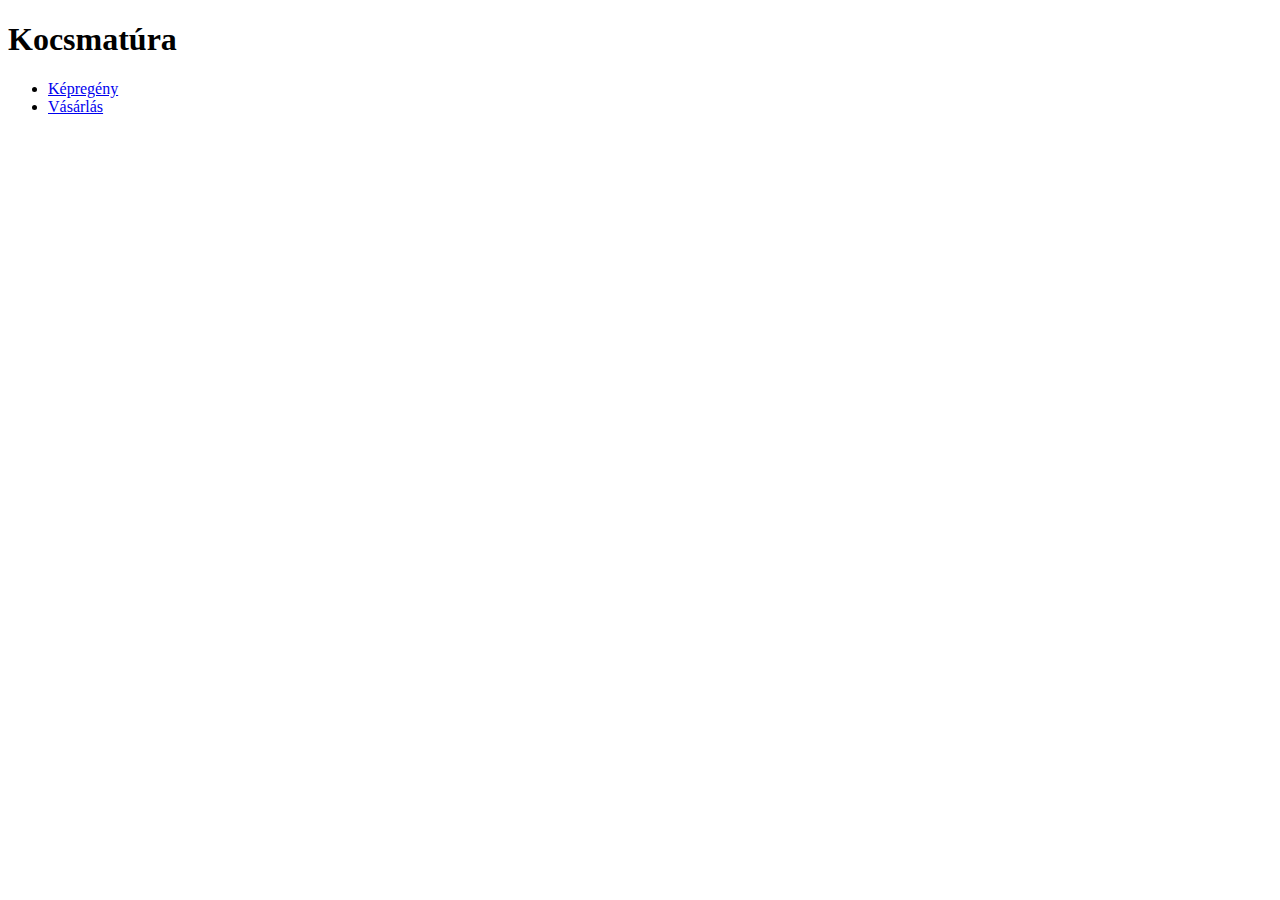
==== urlap.html @ c6f5bd1b "kezdes" ====
<!DOCTYPE html>
<html lang="en">
<head>
    <meta charset="UTF-8">
    <meta name="description" content="Free Web tutorials">
    <meta name="keywords" content="HTML, CSS, JavaScript">
    <meta name="author" content="Csorba Eszter, Kocsi Dorottya">
    <meta name="viewport" content="width=device-width, initial-scale=1.0">
    <title>Csorba Eszter, Kocsi Dorottya</title>
    <link rel="stylesheet" href="stilus.css" />
</head>
<body>
    <main>
        <header>
            <h1>Kocsmatúra</h1>
        </header>
        <nav>
            <ul>
                <li>
                    <a href="index.html">Képregény</a>
                </li>
                <li>
                    <a href="urlap.html" >Vásárlás</a>
                </li>
            </ul>
        </nav>
        <article>

        </article>
        <aside>
            
        </aside>
        <footer>
            
        </footer>
    </main>
</body>
</html>
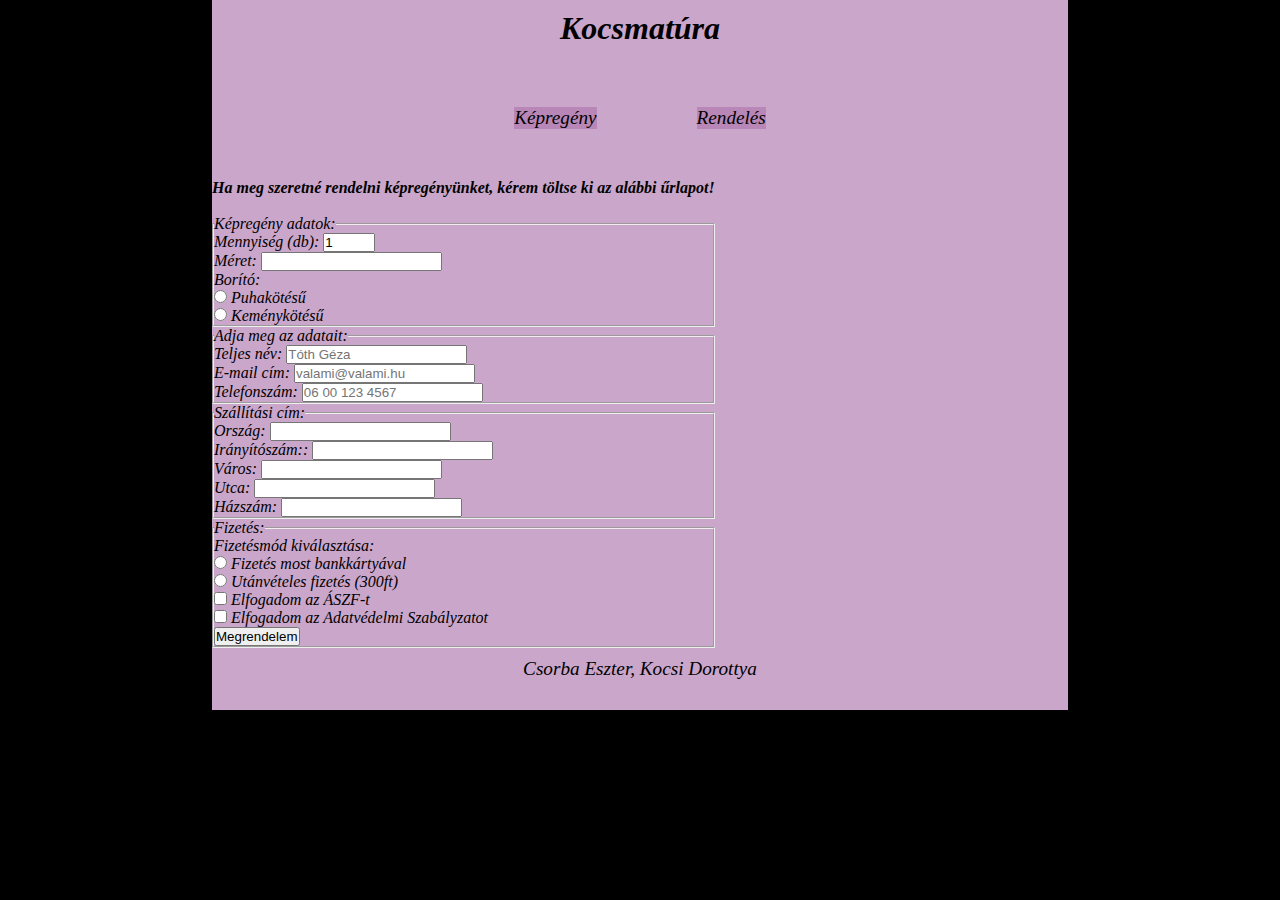
==== commit 99520f56: "urlap html kesz" ====
--- a/urlap.html
+++ b/urlap.html
@@ -20,18 +20,75 @@
                     <a href="index.html">Képregény</a>
                 </li>
                 <li>
-                    <a href="urlap.html" >Vásárlás</a>
+                    <a href="urlap.html" >Rendelés</a>
                 </li>
             </ul>
         </nav>
         <article>
+            <h4>Ha meg szeretné rendelni képregényünket, kérem töltse ki az alábbi űrlapot!</h4><br>
+            <fieldset>
+                <legend>Képregény adatok: </legend>
+                <label for="mennyiseg">Mennyiség (db): </label> 
+                <input type="number" id="mennyiseg" name="mennyiseg" min="1" max="10" value="1"><br>      
+                <label for="meretek">Méret: </label>
+                <input list="meretek" name="meret" required> 
+                <datalist id="meretek">
+                    <option value="Kicsi (A5)">
+                    <option value="Közepes (B5)">
+                    <option value="Nagy (A4)">
+                </datalist><br>
+                <label for="borito">Borító: </label> <br>
+                <input type="radio" id="puha" name="borito" >
+                <label for="puha">Puhakötésű </label><br>
+                <input type="radio" id="kemeny" name="borito" >
+                <label for="kemeny">Keménykötésű </label><br>
+            </fieldset>
 
+            <fieldset>
+                <legend>Adja meg az adatait: </legend>
+                <label for="neve">Teljes név: </label> 
+                <input type="text" id="neve" name="nev" placeholder="Tóth Géza" size="20" required><br>
+                <!-- label és input id egyezzen meg! -->
+                <label for="emailcim">E-mail cím: </label> 
+                <input type="email" id="emailcim" name="email" placeholder="valami@valami.hu" size="20" required><br>
+                <label for="telefonszam">Telefonszám: </label> 
+                <input type="tel" id="telefonszam" name="telefon" placeholder="06 00 123 4567" pattern="[0-9]{2}-[0-9]{2}-[0-9]{3}-[0-9]{4}" size="20" required><br>
+            </fieldset>
+
+            <fieldset>
+                <legend>Szállítási cím: </legend>
+                <label for="orszag">Ország: </label> 
+                <input type="text" id="orszag" name="orszag" size="20" required><br>
+                <label for="iranyito">Irányítószám:: </label> 
+                <input type="text" id="iranyito" name="iranyito" size="20" required><br>
+                <label for="varos">Város: </label> 
+                <input type="text" id="varos" name="varos" size="20" required><br>
+                <label for="utca">Utca: </label> 
+                <input type="text" id="utca" name="utca" size="20" required><br>
+                <label for="hazszam">Házszám: </label> 
+                <input type="text" id="hazszam" name="hazszam" size="20" required><br>
+
+            </fieldset>
+
+            <fieldset>
+                <legend>Fizetés: </legend>
+                <label for="fizetes">Fizetésmód kiválasztása: </label> <br>
+                <input type="radio" id="kartya" name="fizetes" >
+                <label for="kartya">Fizetés most bankkártyával </label><br>
+                <input type="radio" id="utan" name="fizetes" >
+                <label for="utan">Utánvételes fizetés (300ft) </label><br>
+                <input type="checkbox" id="aszf" name="aszf" >
+                <label for="aszf">Elfogadom az ÁSZF-t </label><br>
+                <input type="checkbox" id="asz" name="asz" >
+                <label for="asz">Elfogadom az Adatvédelmi Szabályzatot </label><br>
+                <input type="submit" value="Megrendelem">
+            </fieldset>
         </article>
         <aside>
             
         </aside>
         <footer>
-            
+            Csorba Eszter, Kocsi Dorottya
         </footer>
     </main>
 </body>
--- a/stilus.css
+++ b/stilus.css
@@ -0,0 +1,109 @@
+*{
+    box-sizing: border-box;
+    padding: 0;
+    margin: 0;
+    
+}
+body{
+    background-color: black;
+    font-family:Cambria, Cochin, Georgia, Times, 'Times New Roman', serif;
+    font-style: italic;
+}
+header{
+    flex: 0 0 100%;
+    color: black;
+    text-align: center;
+    padding: 30px;
+    padding-top: 10px;
+}
+
+main {
+    display: flex;
+    flex-wrap: wrap;
+    flex-direction: row;
+    width: 80%;
+    max-width: 856px;
+    background-color: rgba(239, 196, 239, 0.849);
+    margin: auto;
+    
+}
+nav ul{
+    margin-top: 30px;
+    margin-bottom: 50px;
+    list-style-type: none;
+    display: flex;
+    justify-content: center;
+    gap: 100px;
+}
+nav a{
+    text-decoration: none;
+    color:black;
+}
+nav li{
+    flex-direction: column;
+    background-color: rgba(161, 94, 161, 0.427);
+    border: 60px;
+    text-align: center;
+    max-width:100%;
+    font-size:larger
+}
+nav a:hover{
+    color: black;
+}
+nav li:hover{
+    background-color: rgba(128, 85, 128, 0.925);
+    color: black;
+    
+}
+
+nav {
+    flex: 0 0 100%;
+}
+
+img {
+    width: 300px;
+    height: 300px; 
+    position: relative;
+    overflow: hidden;
+    display: inline-block;
+    transition: transform 0.3s ease; 
+}
+
+img:hover {
+    transform: scale(1.3); 
+}
+
+.kepregenyArticle {
+    flex: 0 0 100%;
+    display: flex;
+    flex-direction: row;
+    flex-wrap: wrap;
+    gap: 40px;
+    padding-left: 40px;
+}
+
+.kepek {
+    flex: 1 1 calc(50% - 40px);
+}
+
+footer {
+    width: 100%;
+    text-align: center;
+    margin: 20px;
+    padding-bottom: 10px;
+    margin-top: 10px;
+    font-size: larger;
+    font-style: italic;
+}
+/*mobilos*/
+@media only screen and (max-width: 400px) {
+    nav ul{
+        gap: 40px;
+    }
+}
+/*tabletes*/
+@media only screen and (max-width: 700px) {
+    nav ul{
+        gap: 40px;
+    }
+}
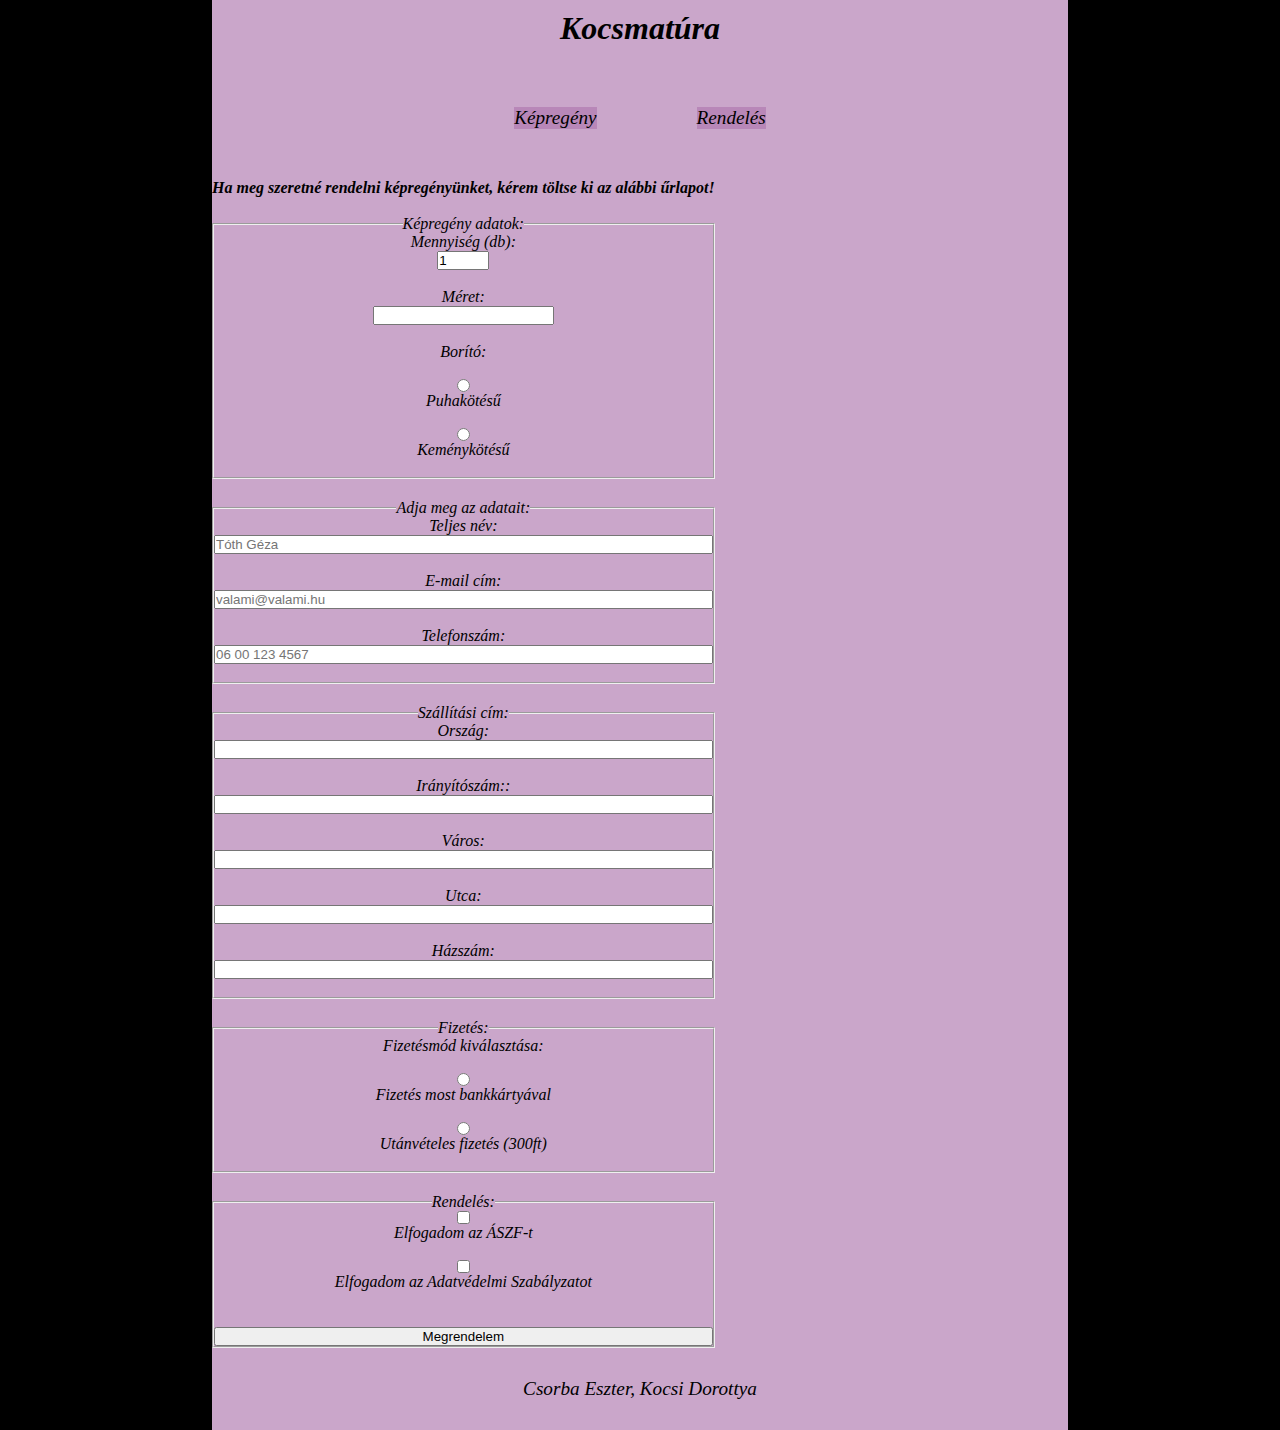
==== commit a9a64b37: "flex proba" ====
--- a/urlap.html
+++ b/urlap.html
@@ -25,8 +25,8 @@
             </ul>
         </nav>
         <article>
-            <h4>Ha meg szeretné rendelni képregényünket, kérem töltse ki az alábbi űrlapot!</h4><br>
-            <fieldset>
+            <h4 class="cim">Ha meg szeretné rendelni képregényünket, kérem töltse ki az alábbi űrlapot!</h4><br>
+            <fieldset class="kepregenyad">
                 <legend>Képregény adatok: </legend>
                 <label for="mennyiseg">Mennyiség (db): </label> 
                 <input type="number" id="mennyiseg" name="mennyiseg" min="1" max="10" value="1"><br>      
@@ -44,7 +44,7 @@
                 <label for="kemeny">Keménykötésű </label><br>
             </fieldset>
 
-            <fieldset>
+            <fieldset class="adatok">
                 <legend>Adja meg az adatait: </legend>
                 <label for="neve">Teljes név: </label> 
                 <input type="text" id="neve" name="nev" placeholder="Tóth Géza" size="20" required><br>
@@ -55,7 +55,7 @@
                 <input type="tel" id="telefonszam" name="telefon" placeholder="06 00 123 4567" pattern="[0-9]{2}-[0-9]{2}-[0-9]{3}-[0-9]{4}" size="20" required><br>
             </fieldset>
 
-            <fieldset>
+            <fieldset class="szallitas">
                 <legend>Szállítási cím: </legend>
                 <label for="orszag">Ország: </label> 
                 <input type="text" id="orszag" name="orszag" size="20" required><br>
@@ -70,17 +70,22 @@
 
             </fieldset>
 
-            <fieldset>
+            <fieldset class="fizetes">
                 <legend>Fizetés: </legend>
                 <label for="fizetes">Fizetésmód kiválasztása: </label> <br>
                 <input type="radio" id="kartya" name="fizetes" >
                 <label for="kartya">Fizetés most bankkártyával </label><br>
                 <input type="radio" id="utan" name="fizetes" >
                 <label for="utan">Utánvételes fizetés (300ft) </label><br>
+               
+            </fieldset>
+            <fieldset class="rendeles">
+                <legend>Rendelés: </legend>
                 <input type="checkbox" id="aszf" name="aszf" >
                 <label for="aszf">Elfogadom az ÁSZF-t </label><br>
                 <input type="checkbox" id="asz" name="asz" >
                 <label for="asz">Elfogadom az Adatvédelmi Szabályzatot </label><br>
+                <br>
                 <input type="submit" value="Megrendelem">
             </fieldset>
         </article>
--- a/stilus.css
+++ b/stilus.css
@@ -95,6 +95,35 @@
     font-size: larger;
     font-style: italic;
 }
+
+fieldset {
+    text-align: center;
+    /*margin-left: 280px;*/
+    /*flex: 0 0 100%;
+    display: flex;
+    flex-direction: row;
+    flex-wrap: wrap;
+    gap: 20px;
+    margin: 20px;*/
+    margin-bottom: 20px;
+    display: flex;
+    flex-direction: column;
+    
+}
+
+.cim {
+    text-align: center;
+}
+
+.kepregenyad{
+    display: flex;
+    flex-direction: column;
+    flex-wrap: wrap;
+    /*justify-content: center;*/
+    align-items: center;
+}
+
+
 /*mobilos*/
 @media only screen and (max-width: 400px) {
     nav ul{
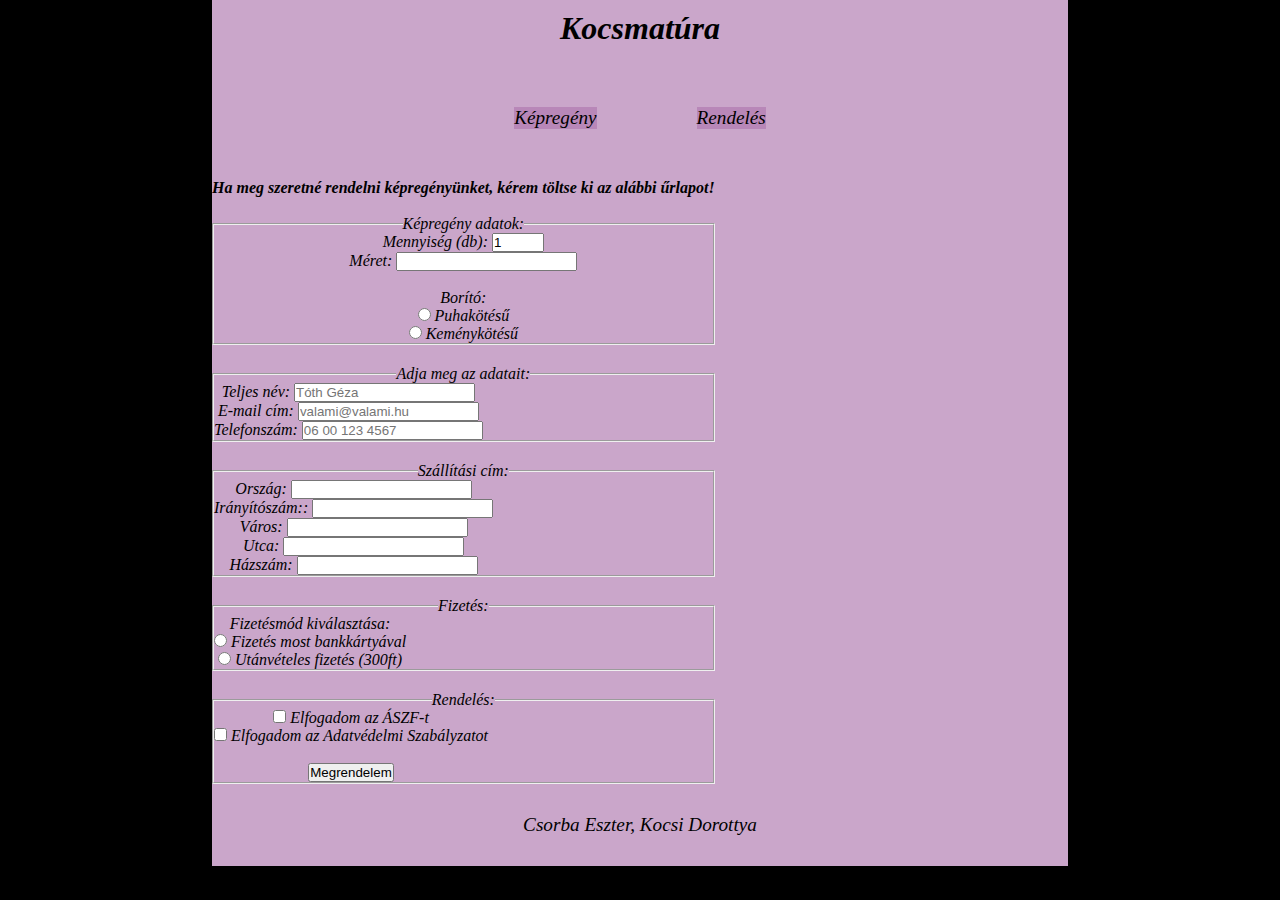
==== commit 54ae6c02: "kegyetlen javitas" ====
--- a/urlap.html
+++ b/urlap.html
@@ -1,5 +1,6 @@
 <!DOCTYPE html>
 <html lang="en">
+
 <head>
     <meta charset="UTF-8">
     <meta name="description" content="Free Web tutorials">
@@ -9,6 +10,7 @@
     <title>Csorba Eszter, Kocsi Dorottya</title>
     <link rel="stylesheet" href="stilus.css" />
 </head>
+
 <body>
     <main>
         <header>
@@ -20,81 +22,142 @@
                     <a href="index.html">Képregény</a>
                 </li>
                 <li>
-                    <a href="urlap.html" >Rendelés</a>
+                    <a href="urlap.html">Rendelés</a>
                 </li>
             </ul>
         </nav>
         <article>
-            <h4 class="cim">Ha meg szeretné rendelni képregényünket, kérem töltse ki az alábbi űrlapot!</h4><br>
-            <fieldset class="kepregenyad">
-                <legend>Képregény adatok: </legend>
-                <label for="mennyiseg">Mennyiség (db): </label> 
-                <input type="number" id="mennyiseg" name="mennyiseg" min="1" max="10" value="1"><br>      
-                <label for="meretek">Méret: </label>
-                <input list="meretek" name="meret" required> 
-                <datalist id="meretek">
-                    <option value="Kicsi (A5)">
-                    <option value="Közepes (B5)">
-                    <option value="Nagy (A4)">
-                </datalist><br>
-                <label for="borito">Borító: </label> <br>
-                <input type="radio" id="puha" name="borito" >
-                <label for="puha">Puhakötésű </label><br>
-                <input type="radio" id="kemeny" name="borito" >
-                <label for="kemeny">Keménykötésű </label><br>
-            </fieldset>
+            <div class="container">
+                <div class="row justify-content-center">
+                    <div class="col-md-6">
+                        <form action="#" method="get">
+                            <h4 class="cim">Ha meg szeretné rendelni képregényünket, kérem töltse ki az alábbi
+                                űrlapot!</h4><br>
+                            <fieldset class="kepregenyad">
+                                <legend class="text-center mb-4">Képregény adatok:</legend>
+                                <div class="mb-3">
+                                    <div class="col">
+                                        <label for="mennyiseg">Mennyiség (db): </label>
+                                        <input type="number" id="mennyiseg" name="mennyiseg" min="1" max="10"
+                                            value="1"><br>
+                                    </div>
+                                    <div class="mb-3">
+                                        <div class="col">
+                                            <label for="meretek">Méret: </label>
+                                            <input list="meretek" name="meret" required>
+                                            <datalist id="meretek">
+                                                <option value="Kicsi (A5)">
+                                                <option value="Közepes (B5)">
+                                                <option value="Nagy (A4)">
+                                        </div>
+                                    </div>
+                                    </datalist><br>
+                                    <div class="mb-3">
+                                        <div class="col">
+                                            <label for="borito">Borító: </label> <br>
+                                            <input type="radio" id="puha" name="borito">
+                                            <label for="puha">Puhakötésű </label><br>
+                                            <input type="radio" id="kemeny" name="borito">
+                                            <label for="kemeny">Keménykötésű </label><br>
+                                        </div>
+                                    </div>
+                            </fieldset>
 
-            <fieldset class="adatok">
-                <legend>Adja meg az adatait: </legend>
-                <label for="neve">Teljes név: </label> 
-                <input type="text" id="neve" name="nev" placeholder="Tóth Géza" size="20" required><br>
-                <!-- label és input id egyezzen meg! -->
-                <label for="emailcim">E-mail cím: </label> 
-                <input type="email" id="emailcim" name="email" placeholder="valami@valami.hu" size="20" required><br>
-                <label for="telefonszam">Telefonszám: </label> 
-                <input type="tel" id="telefonszam" name="telefon" placeholder="06 00 123 4567" pattern="[0-9]{2}-[0-9]{2}-[0-9]{3}-[0-9]{4}" size="20" required><br>
-            </fieldset>
+                            <fieldset class="adatok">
+                                <legend class="text-center mb-4">Adja meg az adatait:</legend>
+                                <div class="mb-3">
+                                    <div class="col">
+                                        <label for="neve">Teljes név: </label>
+                                        <input type="text" id="neve" name="nev" placeholder="Tóth Géza" size="20"
+                                            required><br>
+                                    </div>
+                                    <!-- label és input id egyezzen meg! -->
+                                    <div class="mb-3">
+                                        <div class="col">
+                                            <label for="emailcim">E-mail cím: </label>
+                                            <input type="email" id="emailcim" name="email"
+                                                placeholder="valami@valami.hu" size="20" required><br>
+                                        </div>
+                                    </div>
+                                    <div class="mb-3">
+                                        <div class="col">
+                                            <label for="telefonszam">Telefonszám: </label>
+                                            <input type="tel" id="telefonszam" name="telefon"
+                                                placeholder="06 00 123 4567"
+                                                pattern="[0-9]{2}-[0-9]{2}-[0-9]{3}-[0-9]{4}" size="20" required><br>
+                                        </div>
+                                    </div>
+                            </fieldset>
 
-            <fieldset class="szallitas">
-                <legend>Szállítási cím: </legend>
-                <label for="orszag">Ország: </label> 
-                <input type="text" id="orszag" name="orszag" size="20" required><br>
-                <label for="iranyito">Irányítószám:: </label> 
-                <input type="text" id="iranyito" name="iranyito" size="20" required><br>
-                <label for="varos">Város: </label> 
-                <input type="text" id="varos" name="varos" size="20" required><br>
-                <label for="utca">Utca: </label> 
-                <input type="text" id="utca" name="utca" size="20" required><br>
-                <label for="hazszam">Házszám: </label> 
-                <input type="text" id="hazszam" name="hazszam" size="20" required><br>
+                            <fieldset class="szallitas">
+                                <legend class="text-center mb-4">Szállítási cím: </legend>
+                                <div class="mb-3">
+                                    <div class="col">
+                                        <label for="orszag">Ország: </label>
+                                        <input type="text" id="orszag" name="orszag" size="20" required><br>
+                                    </div>
+                                    <div class="mb-3">
+                                        <div class="col">
+                                            <label for="iranyito">Irányítószám:: </label>
+                                            <input type="text" id="iranyito" name="iranyito" size="20" required><br>
+                                        </div>
+                                    </div>
+                                    <div class="mb-3">
+                                        <div class="col">
+                                            <label for="varos">Város: </label>
+                                            <input type="text" id="varos" name="varos" size="20" required><br>
+                                        </div>
+                                    </div>
+                                    <div class="mb-3">
+                                        <div class="col">
+                                            <label for="utca">Utca: </label>
+                                            <input type="text" id="utca" name="utca" size="20" required><br>
+                                        </div>
+                                    </div>
+                                    <div class="mb-3">
+                                        <div class="col">
+                                            <label for="hazszam">Házszám: </label>
+                                            <input type="text" id="hazszam" name="hazszam" size="20" required><br>
+                                        </div>
+                                    </div>
+                            </fieldset>
 
-            </fieldset>
-
-            <fieldset class="fizetes">
-                <legend>Fizetés: </legend>
-                <label for="fizetes">Fizetésmód kiválasztása: </label> <br>
-                <input type="radio" id="kartya" name="fizetes" >
-                <label for="kartya">Fizetés most bankkártyával </label><br>
-                <input type="radio" id="utan" name="fizetes" >
-                <label for="utan">Utánvételes fizetés (300ft) </label><br>
-               
-            </fieldset>
-            <fieldset class="rendeles">
-                <legend>Rendelés: </legend>
-                <input type="checkbox" id="aszf" name="aszf" >
-                <label for="aszf">Elfogadom az ÁSZF-t </label><br>
-                <input type="checkbox" id="asz" name="asz" >
-                <label for="asz">Elfogadom az Adatvédelmi Szabályzatot </label><br>
-                <br>
-                <input type="submit" value="Megrendelem">
-            </fieldset>
+                            <fieldset class="fizetes">
+                                <legend class="text-center mb-4">Fizetés: </legend>
+                                <div class="mb-3">
+                                    <div class="col">
+                                        <label for="fizetes">Fizetésmód kiválasztása: </label> <br>
+                                        <input type="radio" id="kartya" name="fizetes">
+                                        <label for="kartya">Fizetés most bankkártyával </label><br>
+                                        <input type="radio" id="utan" name="fizetes">
+                                        <label for="utan">Utánvételes fizetés (300ft) </label><br>
+                                    </div>
+                                </div>
+                            </fieldset>
+                            <fieldset class="rendeles">
+                                <legend class="text-center mb-4">Rendelés: </legend>
+                                <div class="mb-3">
+                                    <div class="col">
+                                        <input type="checkbox" id="aszf" name="aszf">
+                                        <label for="aszf">Elfogadom az ÁSZF-t </label><br>
+                                        <input type="checkbox" id="asz" name="asz">
+                                        <label for="asz">Elfogadom az Adatvédelmi Szabályzatot </label><br>
+                                        <br>
+                                        <input type="submit" value="Megrendelem">
+                                    </div>
+                                </div>
+                            </fieldset>
+                        </form>
+                    </div>
+                </div>
+            </div>
         </article>
         <aside>
-            
         </aside>
         <footer>
             Csorba Eszter, Kocsi Dorottya
         </footer>
     </main>
 </body>
+
 </html>--- a/stilus.css
+++ b/stilus.css
@@ -107,9 +107,10 @@
     margin: 20px;*/
     margin-bottom: 20px;
     display: flex;
-    flex-direction: column;
+    flex-direction: wrap;
     
 }
+
 
 .cim {
     text-align: center;
@@ -124,15 +125,22 @@
 }
 
 
-/*mobilos*/
 @media only screen and (max-width: 400px) {
-    nav ul{
-        gap: 40px;
+    nav ul {
+        gap: 40px; 
+    }
+    .kepregenyArticle{
+        padding: 40px;
+    }
+    .kepek {
+    flex: 0 0 100%;
+    }
+    
+}
+
+/*tabletes*/
+@media only screen and (max-width: 700px) {
+    nav ul {
+        gap: 20px; 
     }
 }
-/*tabletes*/
-@media only screen and (max-width: 700px) {
-    nav ul{
-        gap: 40px;
-    }
-}
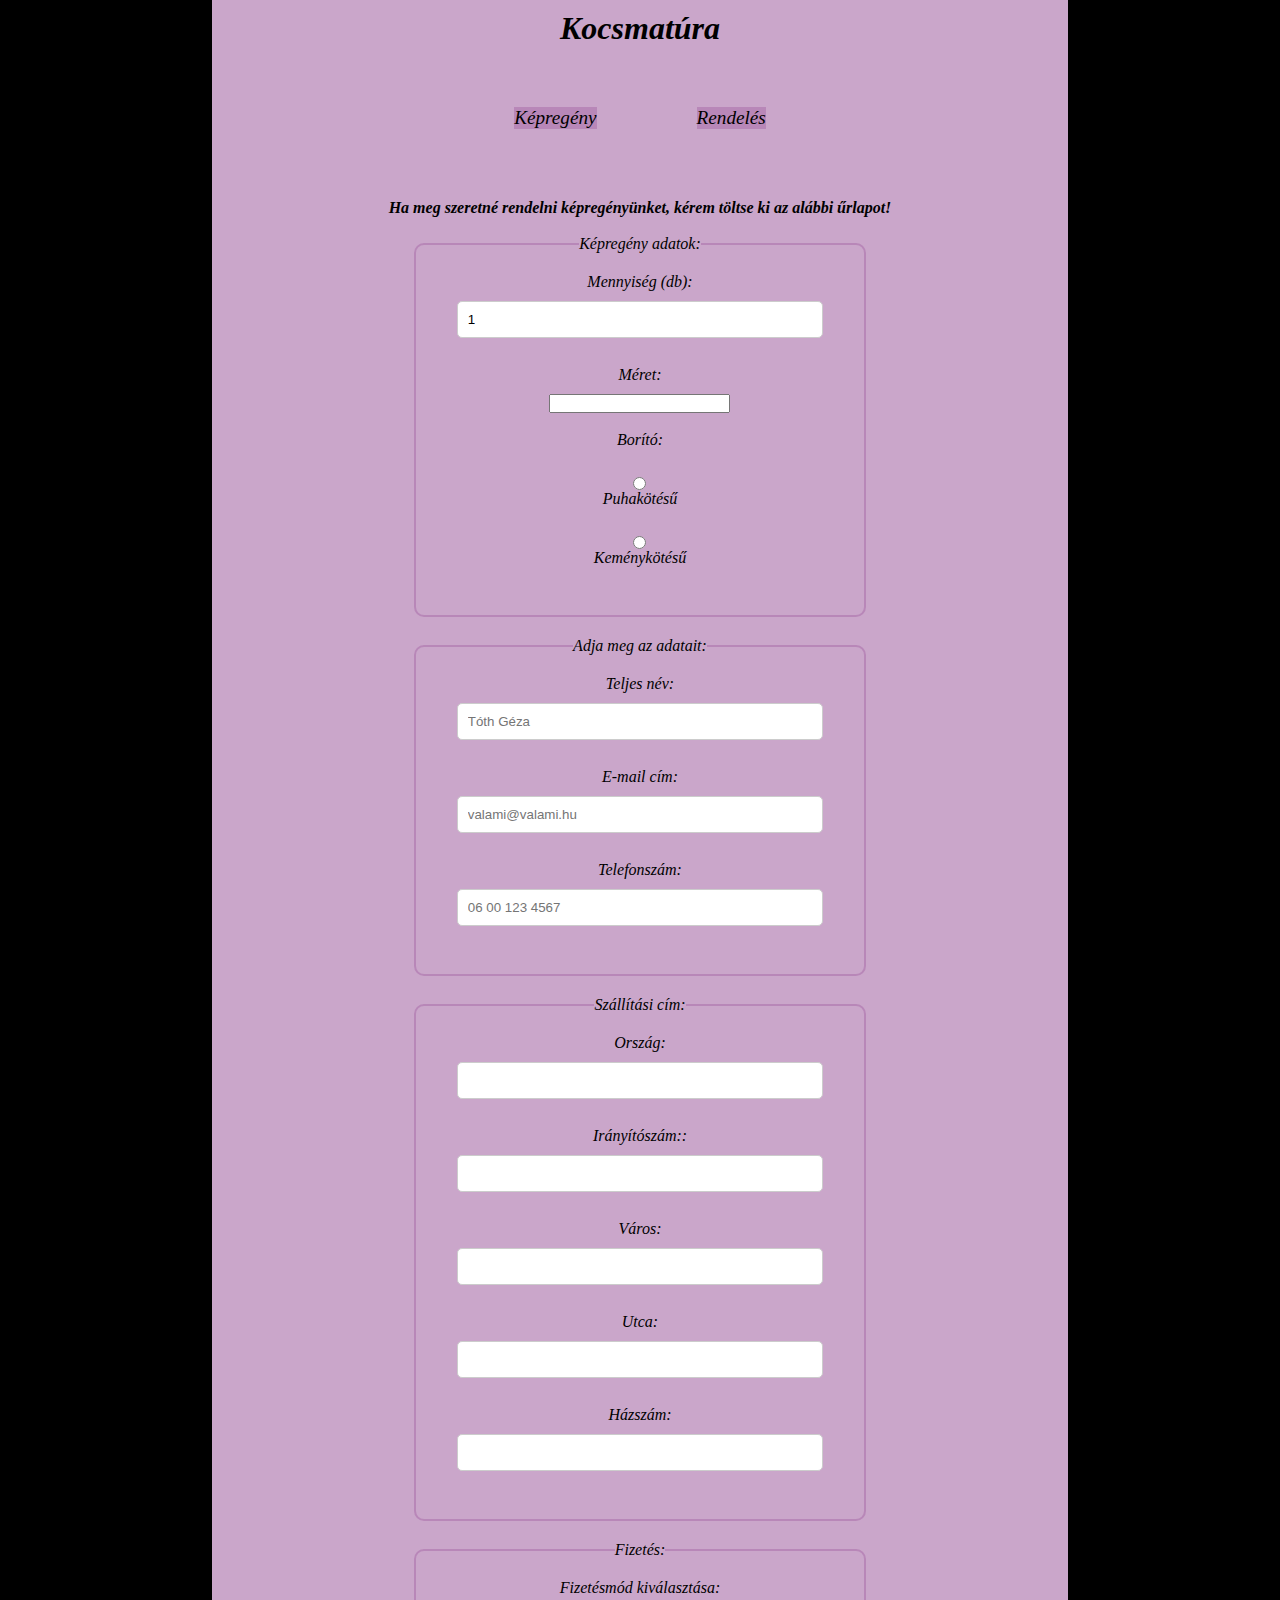
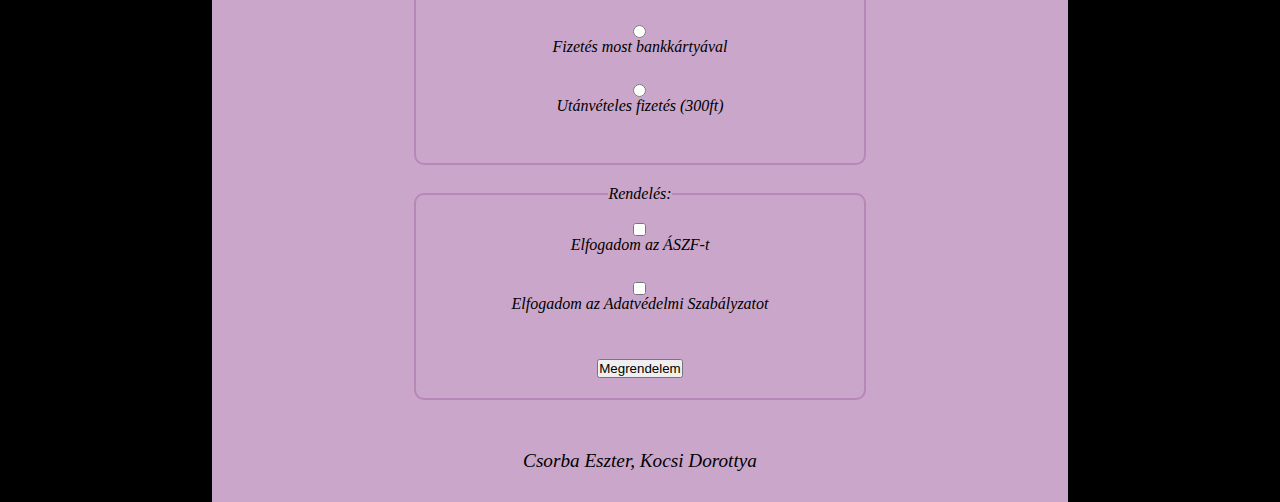
==== commit 42ecd84c: "feljavitas" ====
--- a/urlap.html
+++ b/urlap.html
@@ -8,7 +8,7 @@
     <meta name="author" content="Csorba Eszter, Kocsi Dorottya">
     <meta name="viewport" content="width=device-width, initial-scale=1.0">
     <title>Csorba Eszter, Kocsi Dorottya</title>
-    <link rel="stylesheet" href="stilus.css" />
+    <link rel="stylesheet" href="stilus.css">
 </head>
 
 <body>
@@ -26,138 +26,100 @@
                 </li>
             </ul>
         </nav>
-        <article>
-            <div class="container">
-                <div class="row justify-content-center">
-                    <div class="col-md-6">
-                        <form action="#" method="get">
-                            <h4 class="cim">Ha meg szeretné rendelni képregényünket, kérem töltse ki az alábbi
-                                űrlapot!</h4><br>
-                            <fieldset class="kepregenyad">
-                                <legend class="text-center mb-4">Képregény adatok:</legend>
-                                <div class="mb-3">
-                                    <div class="col">
-                                        <label for="mennyiseg">Mennyiség (db): </label>
-                                        <input type="number" id="mennyiseg" name="mennyiseg" min="1" max="10"
-                                            value="1"><br>
-                                    </div>
-                                    <div class="mb-3">
-                                        <div class="col">
-                                            <label for="meretek">Méret: </label>
-                                            <input list="meretek" name="meret" required>
-                                            <datalist id="meretek">
-                                                <option value="Kicsi (A5)">
-                                                <option value="Közepes (B5)">
-                                                <option value="Nagy (A4)">
-                                        </div>
-                                    </div>
-                                    </datalist><br>
-                                    <div class="mb-3">
-                                        <div class="col">
-                                            <label for="borito">Borító: </label> <br>
-                                            <input type="radio" id="puha" name="borito">
-                                            <label for="puha">Puhakötésű </label><br>
-                                            <input type="radio" id="kemeny" name="borito">
-                                            <label for="kemeny">Keménykötésű </label><br>
-                                        </div>
-                                    </div>
-                            </fieldset>
+        <article class="urlapArticle">
+            <form action="#" method="get">
+                <h4 class="cim">Ha meg szeretné rendelni képregényünket, kérem töltse ki az alábbi űrlapot!</h4><br>
+                <fieldset class="kepregenyad">
+                    <legend class="text-center">Képregény adatok:</legend>
 
-                            <fieldset class="adatok">
-                                <legend class="text-center mb-4">Adja meg az adatait:</legend>
-                                <div class="mb-3">
-                                    <div class="col">
-                                        <label for="neve">Teljes név: </label>
-                                        <input type="text" id="neve" name="nev" placeholder="Tóth Géza" size="20"
-                                            required><br>
-                                    </div>
-                                    <!-- label és input id egyezzen meg! -->
-                                    <div class="mb-3">
-                                        <div class="col">
-                                            <label for="emailcim">E-mail cím: </label>
-                                            <input type="email" id="emailcim" name="email"
-                                                placeholder="valami@valami.hu" size="20" required><br>
-                                        </div>
-                                    </div>
-                                    <div class="mb-3">
-                                        <div class="col">
-                                            <label for="telefonszam">Telefonszám: </label>
-                                            <input type="tel" id="telefonszam" name="telefon"
-                                                placeholder="06 00 123 4567"
-                                                pattern="[0-9]{2}-[0-9]{2}-[0-9]{3}-[0-9]{4}" size="20" required><br>
-                                        </div>
-                                    </div>
-                            </fieldset>
+                    <label for="mennyiseg">Mennyiség (db): </label>
+                    <input type="number" id="mennyiseg" name="mennyiseg" min="1" max="10" value="1"><br>
 
-                            <fieldset class="szallitas">
-                                <legend class="text-center mb-4">Szállítási cím: </legend>
-                                <div class="mb-3">
-                                    <div class="col">
-                                        <label for="orszag">Ország: </label>
-                                        <input type="text" id="orszag" name="orszag" size="20" required><br>
-                                    </div>
-                                    <div class="mb-3">
-                                        <div class="col">
-                                            <label for="iranyito">Irányítószám:: </label>
-                                            <input type="text" id="iranyito" name="iranyito" size="20" required><br>
-                                        </div>
-                                    </div>
-                                    <div class="mb-3">
-                                        <div class="col">
-                                            <label for="varos">Város: </label>
-                                            <input type="text" id="varos" name="varos" size="20" required><br>
-                                        </div>
-                                    </div>
-                                    <div class="mb-3">
-                                        <div class="col">
-                                            <label for="utca">Utca: </label>
-                                            <input type="text" id="utca" name="utca" size="20" required><br>
-                                        </div>
-                                    </div>
-                                    <div class="mb-3">
-                                        <div class="col">
-                                            <label for="hazszam">Házszám: </label>
-                                            <input type="text" id="hazszam" name="hazszam" size="20" required><br>
-                                        </div>
-                                    </div>
-                            </fieldset>
+                    <label for="meretek">Méret: </label>
+                    <input list="meretek" name="meret" required>
+                    <datalist id="meretek">
+                        <option value="Kicsi (A5)">
+                        <option value="Közepes (B5)">
+                        <option value="Nagy (A4)">
+                    </datalist><br>
 
-                            <fieldset class="fizetes">
-                                <legend class="text-center mb-4">Fizetés: </legend>
-                                <div class="mb-3">
-                                    <div class="col">
-                                        <label for="fizetes">Fizetésmód kiválasztása: </label> <br>
-                                        <input type="radio" id="kartya" name="fizetes">
-                                        <label for="kartya">Fizetés most bankkártyával </label><br>
-                                        <input type="radio" id="utan" name="fizetes">
-                                        <label for="utan">Utánvételes fizetés (300ft) </label><br>
-                                    </div>
-                                </div>
-                            </fieldset>
-                            <fieldset class="rendeles">
-                                <legend class="text-center mb-4">Rendelés: </legend>
-                                <div class="mb-3">
-                                    <div class="col">
-                                        <input type="checkbox" id="aszf" name="aszf">
-                                        <label for="aszf">Elfogadom az ÁSZF-t </label><br>
-                                        <input type="checkbox" id="asz" name="asz">
-                                        <label for="asz">Elfogadom az Adatvédelmi Szabályzatot </label><br>
-                                        <br>
-                                        <input type="submit" value="Megrendelem">
-                                    </div>
-                                </div>
-                            </fieldset>
-                        </form>
-                    </div>
-                </div>
-            </div>
+                    <label for="borito">Borító: </label> <br>
+                    <input type="radio" id="puha" name="borito">
+                    <label for="puha">Puhakötésű </label><br>
+                    <input type="radio" id="kemeny" name="borito">
+                    <label for="kemeny">Keménykötésű </label><br>
+                </fieldset>
+
+                <fieldset class="adatok">
+                    <legend class="text-center">Adja meg az adatait:</legend>
+
+                    <label for="neve">Teljes név: </label>
+                    <input type="text" id="neve" name="nev" placeholder="Tóth Géza" size="20" required><br>
+
+                    <label for="emailcim">E-mail cím: </label>
+                    <input type="email" id="emailcim" name="email" placeholder="valami@valami.hu" size="20"
+                        required><br>
+
+                    <label for="telefonszam">Telefonszám: </label>
+                    <input type="tel" id="telefonszam" name="telefon" placeholder="06 00 123 4567"
+                        pattern="[0-9]{2}-[0-9]{2}-[0-9]{3}-[0-9]{4}" size="20" required><br>
+
+                </fieldset>
+
+                <fieldset class="szallitas">
+                    <legend class="text-center">Szállítási cím: </legend>
+
+                    <label for="orszag">Ország: </label>
+                    <input type="text" id="orszag" name="orszag" size="20" required><br>
+
+                    <label for="iranyito">Irányítószám:: </label>
+                    <input type="text" id="iranyito" name="iranyito" size="20" required><br>
+
+                    <label for="varos">Város: </label>
+                    <input type="text" id="varos" name="varos" size="20" required><br>
+
+                    <label for="utca">Utca: </label>
+                    <input type="text" id="utca" name="utca" size="20" required><br>
+
+                    <label for="hazszam">Házszám: </label>
+                    <input type="text" id="hazszam" name="hazszam" size="20" required><br>
+
+                </fieldset>
+
+                <fieldset class="fizetes">
+                    <legend class="text-center mb-4">Fizetés: </legend>
+
+                    <label for="fizetes">Fizetésmód kiválasztása: </label> <br>
+                    <input type="radio" id="kartya" name="fizetes">
+                    <label for="kartya">Fizetés most bankkártyával </label><br>
+                    <input type="radio" id="utan" name="fizetes">
+                    <label for="utan">Utánvételes fizetés (300ft) </label><br>
+
+                </fieldset>
+                <fieldset class="rendeles">
+                    <legend class="text-center mb-4">Rendelés: </legend>
+
+                    <input type="checkbox" id="aszf" name="aszf">
+                    <label for="aszf">Elfogadom az ÁSZF-t </label><br>
+                    <input type="checkbox" id="asz" name="asz">
+                    <label for="asz">Elfogadom az Adatvédelmi Szabályzatot </label><br>
+                    <br>
+                    <input type="submit" value="Megrendelem">
+
+                </fieldset>
+            </form>
         </article>
-        <aside>
-        </aside>
         <footer>
             Csorba Eszter, Kocsi Dorottya
         </footer>
     </main>
 </body>
 
-</html>+</html>
+
+
+
+
+
+
+
--- a/stilus.css
+++ b/stilus.css
@@ -1,15 +1,18 @@
-*{
+/* Általános stílusok, amelyek mindkét oldalra vonatkoznak */
+
+* {
     box-sizing: border-box;
     padding: 0;
     margin: 0;
-    
 }
-body{
+
+body {
     background-color: black;
-    font-family:Cambria, Cochin, Georgia, Times, 'Times New Roman', serif;
+    font-family: Cambria, Cochin, Georgia, Times, 'Times New Roman', serif;
     font-style: italic;
 }
-header{
+
+header {
     flex: 0 0 100%;
     color: black;
     text-align: center;
@@ -25,9 +28,9 @@
     max-width: 856px;
     background-color: rgba(239, 196, 239, 0.849);
     margin: auto;
-    
 }
-nav ul{
+
+nav ul {
     margin-top: 30px;
     margin-bottom: 50px;
     list-style-type: none;
@@ -35,25 +38,28 @@
     justify-content: center;
     gap: 100px;
 }
-nav a{
+
+nav a {
     text-decoration: none;
-    color:black;
+    color: black;
 }
-nav li{
+
+nav li {
     flex-direction: column;
     background-color: rgba(161, 94, 161, 0.427);
     border: 60px;
     text-align: center;
-    max-width:100%;
-    font-size:larger
+    max-width: 100%;
+    font-size: larger
 }
-nav a:hover{
+
+nav a:hover {
     color: black;
 }
-nav li:hover{
+
+nav li:hover {
     background-color: rgba(128, 85, 128, 0.925);
     color: black;
-    
 }
 
 nav {
@@ -62,15 +68,15 @@
 
 img {
     width: 300px;
-    height: 300px; 
+    height: 300px;
     position: relative;
     overflow: hidden;
     display: inline-block;
-    transition: transform 0.3s ease; 
+    transition: transform 0.3s ease;
 }
 
 img:hover {
-    transform: scale(1.3); 
+    transform: scale(1.3);
 }
 
 .kepregenyArticle {
@@ -98,49 +104,88 @@
 
 fieldset {
     text-align: center;
-    /*margin-left: 280px;*/
-    /*flex: 0 0 100%;
-    display: flex;
-    flex-direction: row;
-    flex-wrap: wrap;
-    gap: 20px;
-    margin: 20px;*/
     margin-bottom: 20px;
     display: flex;
     flex-direction: wrap;
-    
 }
-
 
 .cim {
     text-align: center;
 }
 
-.kepregenyad{
+.urlapArticle {
+    overflow: hidden;
+    margin: 0 auto; /* Középre igazítás */
+    max-width: 600px; /* Maximális szélesség korlátozása */
+}
+
+form {
+    display: flex;
+    flex-direction: column; /* Elemek egymás alá helyezése */
+    align-items: center; /* Középre igazítás */
+    padding: 20px; /* Külső tér hozzáadása */
+}
+
+fieldset {
+    margin-bottom: 20px;
+    border: 2px solid rgba(161, 94, 161, 0.427); /* Szegély hozzáadása */
+    padding: 20px; /* Belső tér hozzáadása a szegélyhez */
+    border-radius: 10px; /* Kerekítés */
+    width: 90%; /* Szélesség beállítása */
+    box-sizing: border-box; /* Box modell beállítása */
+}
+
+legend {
+    text-align: center; /* Legend középre igazítása */
+}
+
+label {
+    display: block; /* Címke elemek blokkok */
+    margin-bottom: 10px; /* Elemek közötti távolság */
+}
+
+input[type="text"],
+input[type="email"],
+input[type="tel"],
+input[type="number"],
+select,
+textarea {
+    width: calc(100% - 42px); /* Teljes szélesség minusz a padding és a border */
+    padding: 10px; /* Belső tér hozzáadása az inputokhoz */
+    margin-bottom: 10px; /* Elemek közötti távolság */
+    border: 1px solid #ccc; /* Szegély hozzáadása az inputokhoz */
+    border-radius: 5px; /* Kerekítés */
+    box-sizing: border-box; /* Box modell beállítása */
+}
+
+/* Flexbox az űrlap adatmezőire */
+
+.kepregenyad,
+.adatok,
+.szallitas,
+.fizetes,
+.rendeles {
     display: flex;
     flex-direction: column;
-    flex-wrap: wrap;
-    /*justify-content: center;*/
     align-items: center;
 }
 
-
 @media only screen and (max-width: 400px) {
     nav ul {
-        gap: 40px; 
+        gap: 20px; /* Csökkentett térköz a navigációs menüpontok között */
     }
-    .kepregenyArticle{
-        padding: 40px;
+
+    .kepregenyArticle {
+        padding: 20px; /* Csökkentett padding a képregény cikkhez */
     }
+
     .kepek {
-    flex: 0 0 100%;
+        flex: 0 0 100%; /* Képek teljes szélességre terjesztése */
     }
-    
 }
 
-/*tabletes*/
 @media only screen and (max-width: 700px) {
-    nav ul {
-        gap: 20px; 
+    img {
+        width: 60%; /* Képek maximális szélessége 60%-ra csökkentve */
     }
-}
+}